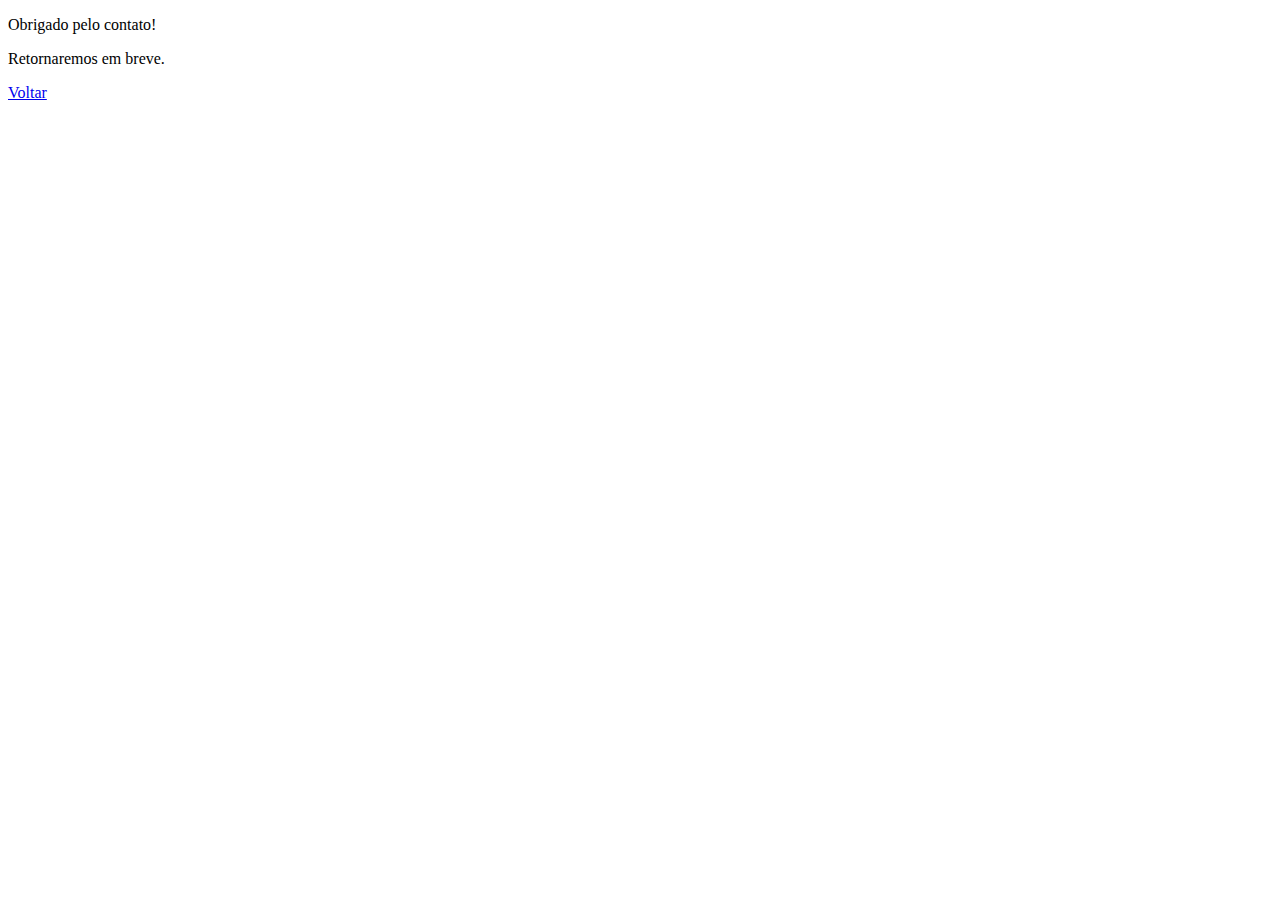
==== obrigado.html @ 9179e086 "add form functions" ====
<!DOCTYPE html>
<html lang="pt-br">
    <meta charset="UTF-8">
    <meta name="viewport" content="width=device-width, initial-scale=1.0">
    <title>Obrigado!</title>
</head>
<body>
    <p>Obrigado pelo contato!</p>
    <p>Retornaremos em breve.</p>

    <a href="http://127.0.0.1:5500/index.html">Voltar</a>
</body>
</html>
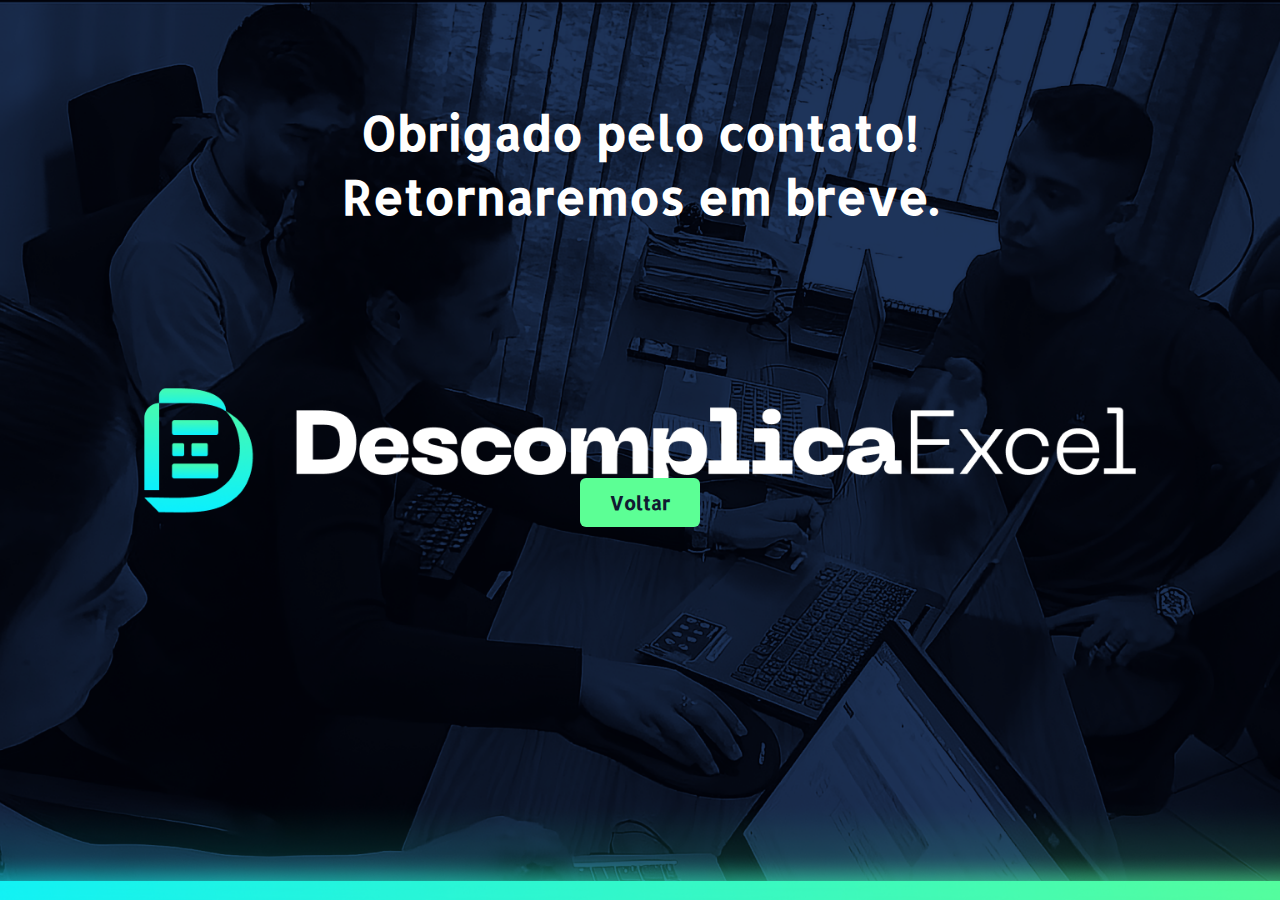
==== commit 1c9d36dc: "att css html and obrigado page" ====
--- a/obrigado.html
+++ b/obrigado.html
@@ -3,11 +3,19 @@
     <meta charset="UTF-8">
     <meta name="viewport" content="width=device-width, initial-scale=1.0">
     <title>Obrigado!</title>
+    <link rel="preconnect" href="https://fonts.googleapis.com">
+    <link rel="preconnect" href="https://fonts.gstatic.com" crossorigin>
+    <link href="https://fonts.googleapis.com/css2?family=Allerta&display=swap" rel="stylesheet">
+    <link rel="icon" type="image/x-icon" href="/assets/favicon.svg">
+    <link rel="stylesheet" href="./style.css">
 </head>
 <body>
-    <p>Obrigado pelo contato!</p>
-    <p>Retornaremos em breve.</p>
-
-    <a href="http://127.0.0.1:5500/index.html">Voltar</a>
+    <div class="obrigado">
+        <div class="text-content">
+            <p>Obrigado pelo contato!</p>
+            <p>Retornaremos em breve.</p>
+        </div>
+            <button class="back"><a href="https://descomplicaexcel.netlify.app/">Voltar</a></button>
+    </div>  
 </body>
 </html>--- a/style.css
+++ b/style.css
@@ -0,0 +1,255 @@
+* {
+    margin: 0;
+    padding: 0;
+    box-sizing: border-box;
+    font-family: 'Allerta', sans-serif;
+}
+
+html {
+    scroll-behavior: smooth;
+}
+
+:root {
+    --verde: #5CFF95;
+    --azul: #101B31;
+    --branco: #ffff;
+    font-family: 'Allerta', sans-serif;
+}
+
+.header {
+    background: url(./assets/background.jpg) no-repeat;
+    background-size: cover;
+    background-position: center;
+    height: 100vh;
+    display: flex;
+    align-items: center;
+    justify-content: space-evenly;
+& .left {
+    display: flex;
+    flex-direction: column;
+    align-items: center;
+    justify-content: center;
+    gap: 60px;
+}
+& .logo {
+    width: 500px;
+}
+& .title {
+    width: 400px;
+    color: var(--branco);
+    font-size: 3.4rem;
+    text-align: center;
+}
+}
+
+.to-down {
+    display: flex;
+    justify-content: center;
+    align-items: center;
+    gap: 10px;
+
+& .subtitle {
+    width: 420px;
+    color: var(--branco);
+    font-size: 2rem;
+    text-align: right;
+    line-height: 2.5rem;
+}
+& .down {
+    height: 80px;
+    color: #fff;
+}
+}
+.cadeado {
+    width: 450px;
+}
+
+.content {
+    min-height: 100vh;
+    background: rgb(16,27,49);
+    background: -moz-linear-gradient(180deg, rgba(16,27,49,1) 50%, rgba(92,255,149,1) 100%);
+    background: -webkit-linear-gradient(180deg, rgba(16,27,49,1) 50%, rgba(92,255,149,1) 100%);
+    background: linear-gradient(180deg, rgba(16,27,49,1) 50%, rgba(92,255,149,1) 100%);
+    filter: progid:DXImageTransform.Microsoft.gradient(startColorstr="#101b31",endColorstr="#5cff95",GradientType=1);
+}
+
+.form-content {
+    display: flex;
+    align-items: center;
+    justify-content: center;
+    height: 100vh;
+    gap: 60px;
+}
+
+.l-side {
+    display: flex;
+    flex-direction: column;
+    gap: 40px;
+
+& .title1 {
+        color: var(--verde);
+        font-size: 2.6rem;
+        width: 500px;
+        text-align: center;
+}
+& .title2 {
+        color: var(--branco);
+        font-size: 1.7rem;
+        text-align: center;
+}
+& .title3 {
+        color: var(--verde);
+        font-size: 2.1rem;
+        width: 500px;
+        text-align: center
+}
+}
+
+.r-side form {
+    display: flex;
+    flex-direction: column;
+    gap: 20px;
+}
+
+.campo {
+    display: flex;
+    flex-direction: column;
+}
+
+.campo label {
+    color: var(--verde);
+    font-size: 1rem;
+    margin: 10px 0 5px;
+}
+
+.campo input, textarea {
+    font-size: 1rem;
+    line-height: 2rem;
+    padding: 4px 6px;
+    outline: none;
+    border: none;
+    border-radius: 6px;
+}
+
+.campo input:focus, textarea:focus {
+    background-color: #f2f2f2;
+    outline: 2px solid var(--verde);
+}
+
+button {
+    background-color: var(--verde);
+    color: var(--azul);
+    font-weight: bold;
+    font-size: 1rem;
+    padding: 12px 20px;
+    outline: none;
+    border: none;
+    border-radius: 6px;
+    width: fit-content;
+    cursor: pointer;
+    transition: all 0.1s;
+}
+
+button:hover {
+    -webkit-box-shadow: 2px 5px 10px -2px rgba(16,27,49,0.32);
+    -moz-box-shadow: 2px 5px 10px -2px rgba(16,27,49,0.32);
+    box-shadow: 2px 5px 10px -2px rgba(16,27,49,0.32);
+    outline: 2px solid var(--azul);
+    scale: 101%;
+}
+
+.empresas {
+    padding: 20px 60px;
+    display: flex;
+    align-items: center;
+    justify-content: center;
+    gap: 40px;
+}
+.acessorados {
+    font-size: 2.5rem;
+    width: 400px;
+    text-align: center;
+    color: var(--azul);
+}
+
+.logos {
+    display: flex;
+    align-items: center;
+    justify-content: center;
+    gap: 40px;
+}
+
+.logos {
+& .villareal img {
+    height: 150px;
+    transition: all 0.2s;
+}
+& .hodie img {
+    height: 150px;
+    transition: all 0.2s;
+}
+& .yiwu img {
+    height: 110px;
+    transition: all 0.2s;
+}
+}
+
+.logos img:hover {
+    scale: 105%;
+}
+
+.rodape {
+    display: flex;
+    flex-direction: column;
+    align-items: center;
+& i {
+    font-size: 2rem;
+    color: var(--azul);
+    margin: 20px 10px 20px 10px;
+    transition: all 0.2s;
+}
+& p {
+    color: var(--azul);
+    text-align: center;
+    font-height: light;
+}
+}
+
+.rodape i:hover {
+    scale: 120%;
+}
+
+.obrigado {
+    background: url(./assets/wallpaper.png) no-repeat;
+    background-size: cover;
+    background-position: center;
+    height: 100vh;
+    display: flex;
+    flex-direction: column;
+    align-items: center;
+& .text-content {
+   margin-top: 100px;
+   text-decoration: none;
+}
+& .text-content p {
+    font-size: 3rem;
+    text-align: center;
+    color: var(--branco);
+    line-height: 4rem;
+    font-weight: bold;
+}
+}
+
+.back {
+    margin-top: 250px;
+    transition: all 0.2s;
+}
+.back a {
+    font-size: 1.2rem;
+    padding: 10px;
+    color: var(--azul);
+    text-decoration: none;
+}
+.back:hover {
+    scale: 110%;
+}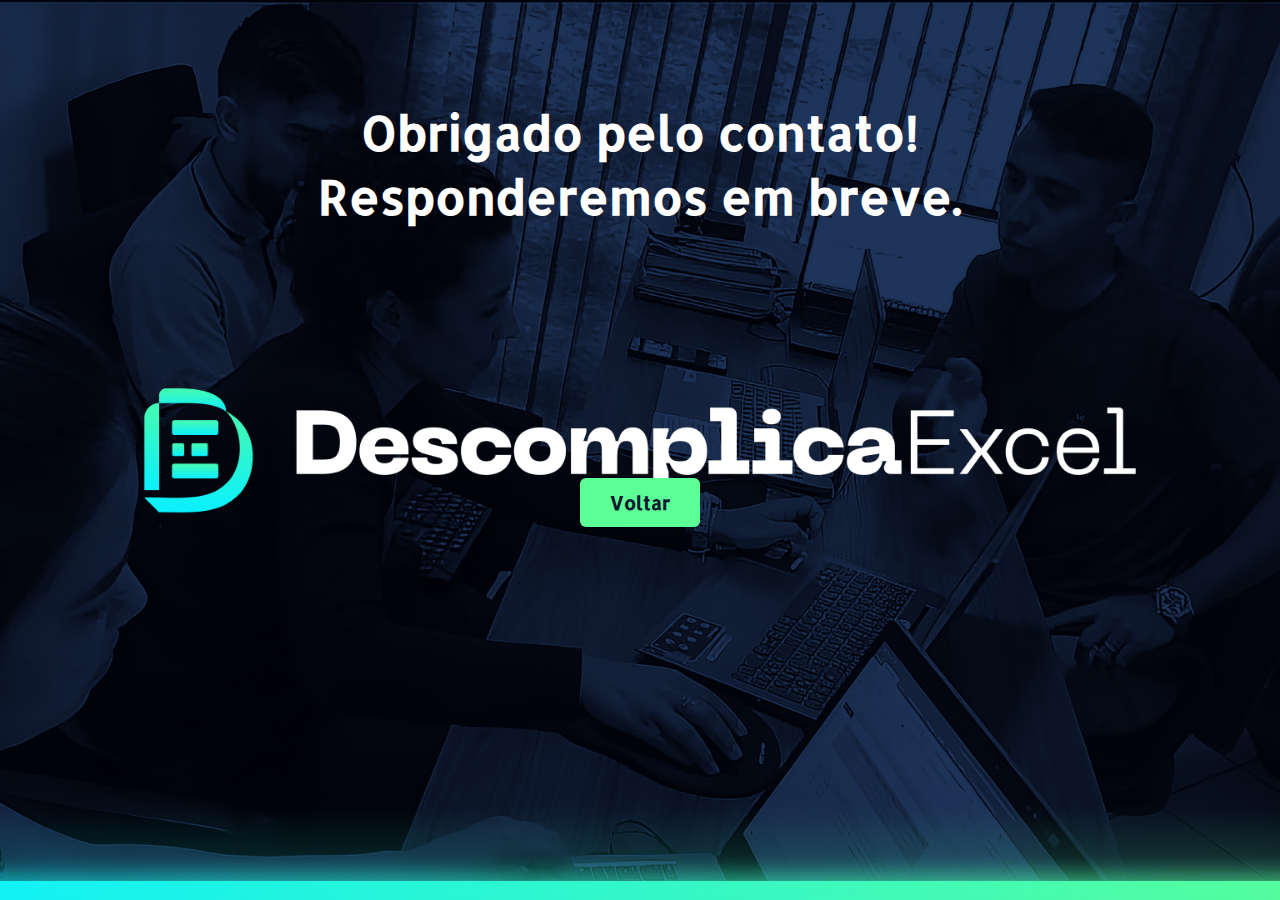
==== commit df575523: "att obrigado page e links" ====
--- a/obrigado.html
+++ b/obrigado.html
@@ -13,7 +13,7 @@
     <div class="obrigado">
         <div class="text-content">
             <p>Obrigado pelo contato!</p>
-            <p>Retornaremos em breve.</p>
+            <p>Responderemos em breve.</p>
         </div>
             <button class="back"><a href="https://descomplicaexcel.netlify.app/">Voltar</a></button>
     </div>  
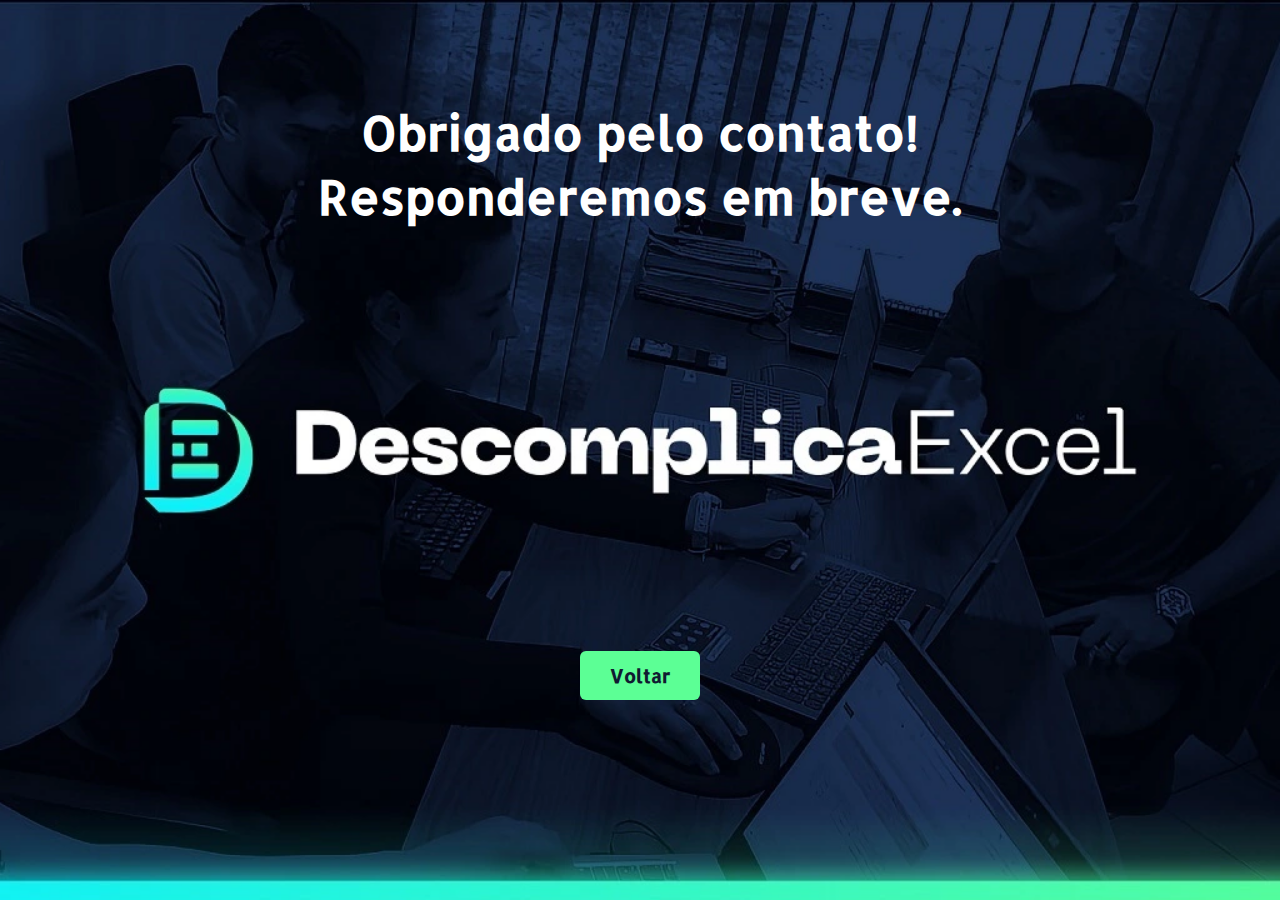
==== commit bd8d952d: "responsive/obrigado page" ====
--- a/obrigado.html
+++ b/obrigado.html
@@ -15,6 +15,7 @@
             <p>Obrigado pelo contato!</p>
             <p>Responderemos em breve.</p>
         </div>
+        <img class="hidden" src="./assets/logo.webp" alt="Logo Descomplica Excel">
             <button class="back"><a href="https://descomplicaexcel.netlify.app/">Voltar</a></button>
     </div>  
 </body>
--- a/style.css
+++ b/style.css
@@ -1,255 +1,406 @@
 * {
-    margin: 0;
-    padding: 0;
-    box-sizing: border-box;
-    font-family: 'Allerta', sans-serif;
-}
-
-html {
-    scroll-behavior: smooth;
+  margin: 0;
+  padding: 0;
+  box-sizing: border-box;
+  font-family: "Allerta", sans-serif;
+  scroll-behavior: smooth;
 }
 
 :root {
-    --verde: #5CFF95;
-    --azul: #101B31;
-    --branco: #ffff;
-    font-family: 'Allerta', sans-serif;
+  --verde: #5cff95;
+  --azul: #101b31;
+  --branco: #ffff;
+  font-family: "Allerta", sans-serif;
 }
 
 .header {
-    background: url(./assets/background.jpg) no-repeat;
-    background-size: cover;
-    background-position: center;
-    height: 100vh;
-    display: flex;
-    align-items: center;
-    justify-content: space-evenly;
-& .left {
+  background: url(./assets/background.jpg) no-repeat;
+  background-size: cover;
+  background-position: center;
+  height: 100vh;
+  display: flex;
+  align-items: center;
+  justify-content: space-evenly;
+  & .left {
     display: flex;
     flex-direction: column;
     align-items: center;
     justify-content: center;
     gap: 60px;
-}
-& .logo {
+  }
+  & .logo {
     width: 500px;
-}
-& .title {
+  }
+  & .title {
     width: 400px;
     color: var(--branco);
     font-size: 3.4rem;
     text-align: center;
-}
+  }
 }
 
 .to-down {
-    display: flex;
-    justify-content: center;
-    align-items: center;
-    gap: 10px;
-
-& .subtitle {
+  display: flex;
+  justify-content: center;
+  align-items: center;
+  gap: 10px;
+
+  & .subtitle {
     width: 420px;
     color: var(--branco);
     font-size: 2rem;
     text-align: right;
     line-height: 2.5rem;
-}
-& .down {
+  }
+  & .down {
     height: 80px;
     color: #fff;
-}
+  }
 }
 .cadeado {
-    width: 450px;
+  width: 450px;
 }
 
 .content {
-    min-height: 100vh;
-    background: rgb(16,27,49);
-    background: -moz-linear-gradient(180deg, rgba(16,27,49,1) 50%, rgba(92,255,149,1) 100%);
-    background: -webkit-linear-gradient(180deg, rgba(16,27,49,1) 50%, rgba(92,255,149,1) 100%);
-    background: linear-gradient(180deg, rgba(16,27,49,1) 50%, rgba(92,255,149,1) 100%);
-    filter: progid:DXImageTransform.Microsoft.gradient(startColorstr="#101b31",endColorstr="#5cff95",GradientType=1);
+  min-height: 100vh;
+  background: rgb(16, 27, 49);
+  background: -moz-linear-gradient(
+    180deg,
+    rgba(16, 27, 49, 1) 50%,
+    rgba(92, 255, 149, 1) 100%
+  );
+  background: -webkit-linear-gradient(
+    180deg,
+    rgba(16, 27, 49, 1) 50%,
+    rgba(92, 255, 149, 1) 100%
+  );
+  background: linear-gradient(
+    180deg,
+    rgba(16, 27, 49, 1) 50%,
+    rgba(92, 255, 149, 1) 100%
+  );
+  filter: progid:DXImageTransform.Microsoft.gradient(startColorstr="#101b31",endColorstr="#5cff95",GradientType=1);
 }
 
 .form-content {
-    display: flex;
-    align-items: center;
-    justify-content: center;
-    height: 100vh;
-    gap: 60px;
+  display: flex;
+  align-items: center;
+  justify-content: center;
+  height: 100vh;
+  gap: 60px;
 }
 
 .l-side {
-    display: flex;
-    flex-direction: column;
-    gap: 40px;
-
-& .title1 {
-        color: var(--verde);
-        font-size: 2.6rem;
-        width: 500px;
-        text-align: center;
-}
-& .title2 {
-        color: var(--branco);
-        font-size: 1.7rem;
-        text-align: center;
-}
-& .title3 {
-        color: var(--verde);
-        font-size: 2.1rem;
-        width: 500px;
-        text-align: center
-}
+  display: flex;
+  flex-direction: column;
+  gap: 40px;
+
+  & .title1 {
+    color: var(--verde);
+    font-size: 2.6rem;
+    width: 500px;
+    text-align: center;
+  }
+  & .title2 {
+    color: var(--branco);
+    font-size: 1.7rem;
+    text-align: center;
+  }
+  & .title3 {
+    color: var(--verde);
+    font-size: 2.1rem;
+    width: 500px;
+    text-align: center;
+  }
 }
 
 .r-side form {
-    display: flex;
-    flex-direction: column;
-    gap: 20px;
+  display: flex;
+  flex-direction: column;
+  gap: 20px;
 }
 
 .campo {
-    display: flex;
-    flex-direction: column;
+  display: flex;
+  flex-direction: column;
 }
 
 .campo label {
-    color: var(--verde);
-    font-size: 1rem;
-    margin: 10px 0 5px;
-}
-
-.campo input, textarea {
-    font-size: 1rem;
-    line-height: 2rem;
-    padding: 4px 6px;
-    outline: none;
-    border: none;
-    border-radius: 6px;
-}
-
-.campo input:focus, textarea:focus {
-    background-color: #f2f2f2;
-    outline: 2px solid var(--verde);
+  color: var(--verde);
+  font-size: 1rem;
+  margin: 10px 0 5px;
+}
+
+.campo input,
+textarea {
+  font-size: 1rem;
+  line-height: 2rem;
+  padding: 4px 6px;
+  outline: none;
+  border: none;
+  border-radius: 6px;
+  width: 500px;
+}
+
+.campo input:focus,
+textarea:focus {
+  background-color: #f2f2f2;
+  outline: 2px solid var(--verde);
 }
 
 button {
-    background-color: var(--verde);
-    color: var(--azul);
-    font-weight: bold;
-    font-size: 1rem;
-    padding: 12px 20px;
-    outline: none;
-    border: none;
-    border-radius: 6px;
-    width: fit-content;
-    cursor: pointer;
-    transition: all 0.1s;
+  background-color: var(--verde);
+  color: var(--azul);
+  font-weight: bold;
+  font-size: 1rem;
+  padding: 12px 20px;
+  outline: none;
+  border: none;
+  border-radius: 6px;
+  width: fit-content;
+  cursor: pointer;
+  transition: all 0.1s;
 }
 
 button:hover {
-    -webkit-box-shadow: 2px 5px 10px -2px rgba(16,27,49,0.32);
-    -moz-box-shadow: 2px 5px 10px -2px rgba(16,27,49,0.32);
-    box-shadow: 2px 5px 10px -2px rgba(16,27,49,0.32);
-    outline: 2px solid var(--azul);
-    scale: 101%;
+  -webkit-box-shadow: 2px 5px 10px -2px rgba(16, 27, 49, 0.32);
+  -moz-box-shadow: 2px 5px 10px -2px rgba(16, 27, 49, 0.32);
+  box-shadow: 2px 5px 10px -2px rgba(16, 27, 49, 0.32);
+  outline: 2px solid var(--azul);
+  scale: 101%;
 }
 
 .empresas {
-    padding: 20px 60px;
-    display: flex;
-    align-items: center;
-    justify-content: center;
-    gap: 40px;
+  padding: 20px 60px;
+  display: flex;
+  align-items: center;
+  justify-content: center;
+  gap: 40px;
 }
 .acessorados {
-    font-size: 2.5rem;
-    width: 400px;
-    text-align: center;
-    color: var(--azul);
+  font-size: 2.5rem;
+  width: 400px;
+  text-align: center;
+  color: var(--azul);
 }
 
 .logos {
-    display: flex;
-    align-items: center;
-    justify-content: center;
-    gap: 40px;
+  display: flex;
+  align-items: center;
+  justify-content: center;
+  gap: 80px;
 }
 
 .logos {
-& .villareal img {
+  & .blck img {
+    height: 120px;
+    transition: all 0.2s;
+  }
+  & .villareal img {
     height: 150px;
     transition: all 0.2s;
-}
-& .hodie img {
+  }
+  & .hodie img {
     height: 150px;
     transition: all 0.2s;
-}
-& .yiwu img {
-    height: 110px;
-    transition: all 0.2s;
-}
+  }
 }
 
 .logos img:hover {
-    scale: 105%;
+  scale: 105%;
+}
+
+.obrigado {
+  background: url(./assets/wallpaper.webp) no-repeat;
+  background-size: cover;
+  background-position: center;
+  height: 100vh;
+  display: flex;
+  flex-direction: column;
+  align-items: center;
+  & .text-content {
+    margin-top: 100px;
+    text-decoration: none;
+  }
+  & .text-content p {
+    font-size: 3rem;
+    text-align: center;
+    color: var(--branco);
+    line-height: 4rem;
+    font-weight: bold;
+  }
+  & .hidden {
+    display: none;
+  }
+}
+
+.back {
+  position: absolute;
+  bottom: 200px;
+  transition: all 0.2s;
+}
+.back a {
+  font-size: 1.2rem;
+  padding: 10px;
+  color: var(--azul);
+  text-decoration: none;
+}
+.back:hover {
+  scale: 110%;
 }
 
 .rodape {
-    display: flex;
-    flex-direction: column;
-    align-items: center;
-& i {
+  display: flex;
+  flex-direction: column;
+  align-items: center;
+  padding: 30px;
+  & i {
     font-size: 2rem;
     color: var(--azul);
     margin: 20px 10px 20px 10px;
     transition: all 0.2s;
-}
-& p {
+  }
+  & p {
     color: var(--azul);
     text-align: center;
     font-height: light;
-}
+    line-height: 2rem;
+  }
+  & p a {
+    text-decoration: none;
+    color: var(--azul);
+  }
 }
 
 .rodape i:hover {
-    scale: 120%;
-}
-
-.obrigado {
-    background: url(./assets/wallpaper.png) no-repeat;
+  scale: 120%;
+}
+
+@media (max-width: 500px) {
+  .header {
+    background-attachment: local;
+    display: flex;
+    flex-direction: column;
+    padding-top: 40px;
+    & .left {
+      width: 100vw;
+      gap: 30px;
+    }
+    & .logo {
+      width: 70%;
+    }
+    & .title {
+      width: 80%;
+      font-size: 2.4rem;
+    }
+  }
+
+  .to-down {
+    display: flex;
+    justify-content: center;
+    align-items: center;
+    width: 80%;
+    & .subtitle {
+      font-size: 1.2rem;
+      text-align: right;
+      line-height: 1.8rem;
+    }
+    & .down {
+      height: 80px;
+      color: #fff;
+    }
+  }
+  .cadeado {
+    width: 70vw;
+    margin: 20px;
+  }
+
+  .form-content {
+    display: flex;
+    flex-direction: column;
+    padding-top: 40px;
+  }
+
+  .l-side {
+    display: flex;
+    width: 90vw;
+    flex-direction: column;
+    align-items: center;
+    justify-content: center;
+    padding: 0 40px;
+
+    & .title1 {
+      font-size: 1.5rem;
+      width: 90vw;
+    }
+    & .title2 {
+      font-size: 1rem;
+      text-align: center;
+      width: 90vw;
+    }
+    & .title3 {
+      font-size: 1.2rem;
+      width: 90vw;
+    }
+  }
+
+  .campo label {
+    text-align: center;
+  }
+
+  .campo input,
+  textarea {
+    width: 90vw;
+    padding: 5px 5px;
+    line-height: 1.5rem;
+  }
+
+  button {
+    width: 90vw;
+  }
+
+  .empresas {
+    flex-direction: column;
+  }
+  .acessorados {
+    margin-top: 10px;
+    font-size: 1.6rem;
+    color: var(--verde);
+  }
+
+  .logos {
+    flex-direction: column;
+    gap: 40px;
+    & .hodie img {
+      height: 130px;
+      transition: all 0.2s;
+    }
+  }
+
+  .rodape {
+    font-size: 0.8rem;
+    padding: 20px 10px;
+  }
+
+  .obrigado {
+    background: url(./assets/background.jpg) no-repeat;
     background-size: cover;
     background-position: center;
-    height: 100vh;
-    display: flex;
-    flex-direction: column;
     align-items: center;
-& .text-content {
-   margin-top: 100px;
-   text-decoration: none;
-}
-& .text-content p {
-    font-size: 3rem;
-    text-align: center;
-    color: var(--branco);
-    line-height: 4rem;
-    font-weight: bold;
-}
-}
-
-.back {
-    margin-top: 250px;
-    transition: all 0.2s;
-}
-.back a {
-    font-size: 1.2rem;
-    padding: 10px;
-    color: var(--azul);
-    text-decoration: none;
-}
-.back:hover {
-    scale: 110%;
-}+    & .text-content {
+      margin-top: 100px;
+      text-decoration: none;
+    }
+    & .text-content p {
+      font-size: 1.5rem;
+      line-height: 3rem;
+    }
+    & .hidden {
+      margin-top: 100px;
+      display: initial;
+      width: 80%;
+    }
+  }
+
+
+}
